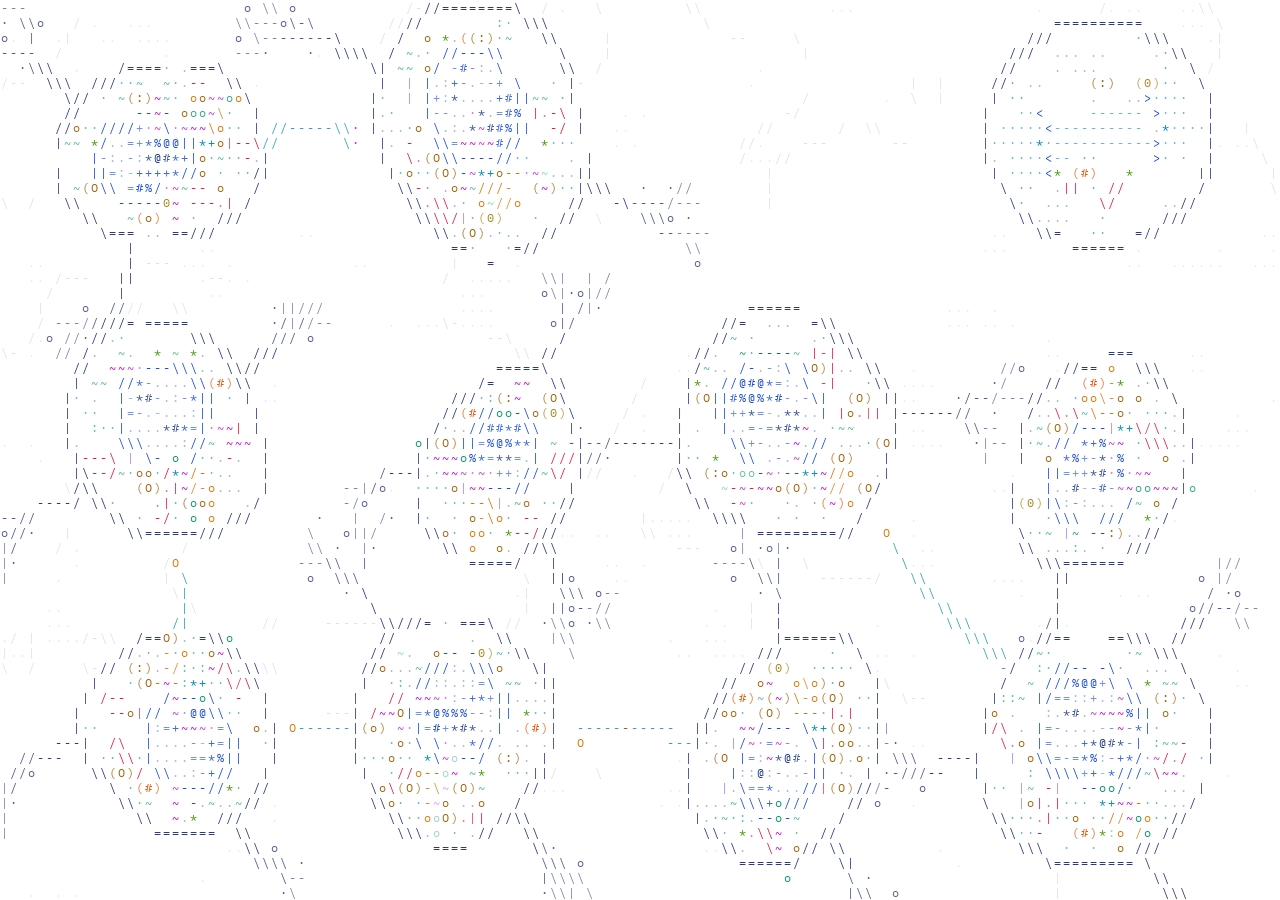
==== assets/backgrounds/cells.html @ d22d639d "Refresh portfolio design and content" ====
<!doctype html>
<html lang="en">
<head>
<meta charset="utf-8">
<meta name="viewport" content="width=device-width, initial-scale=1, viewport-fit=cover">
<title>Bio ASCII backgrounds</title>
<link rel="preconnect" href="https://fonts.googleapis.com">
<link rel="preconnect" href="https://fonts.gstatic.com" crossorigin>
<link href="https://fonts.googleapis.com/css2?family=IBM+Plex+Mono:wght@400&family=IBM+Plex+Sans:wght@400;500&family=Spectral:wght@300;400&display=swap" rel="stylesheet">
<style>
  :root {
    --bg: #FFFFFF;
    --fg: #141A2E;
    --muted: #586078;
    --panel: rgba(255, 255, 255, 0.84);
    --line: rgba(20, 26, 46, 0.14);
    --chip: rgba(20, 26, 46, 0.08);
    --accent: #2554C7;
    color-scheme: light;
    box-sizing: border-box;
    padding-top: env(safe-area-inset-top, 0px);
    padding-bottom: env(safe-area-inset-bottom, 0px);
  }
  @media (prefers-color-scheme: dark) {
    :root:not([data-theme="light"]) {
      --bg: #03060E;
      --fg: #E7EBF6;
      --muted: #98A1BC;
      --panel: rgba(6, 10, 22, 0.74);
      --line: rgba(231, 235, 246, 0.14);
      --chip: rgba(231, 235, 246, 0.1);
      --accent: #85A9FF;
      color-scheme: dark;
    }
  }
  :root[data-theme="dark"] {
    --bg: #03060E;
    --fg: #E7EBF6;
    --muted: #98A1BC;
    --panel: rgba(6, 10, 22, 0.74);
    --line: rgba(231, 235, 246, 0.14);
    --chip: rgba(231, 235, 246, 0.1);
    --accent: #85A9FF;
    color-scheme: dark;
  }
  *, *::before, *::after { box-sizing: border-box; }
  html { height: 100%; scroll-padding-top: env(safe-area-inset-top, 0px); }
  body {
    height: 100%; margin: 0; overflow: hidden;
    background: var(--bg); color: var(--fg);
    font-family: "IBM Plex Sans", system-ui, -apple-system, "Segoe UI", sans-serif;
  }
  #hero,
  .dock { display: none !important; }
  .stage { position: fixed; inset: 0; overflow: hidden; z-index: 0; }
  #field { position: absolute; top: 0; left: 0; display: block; }

  #hero {
    position: relative; z-index: 1; height: 100%;
    display: grid; place-items: center;
    padding: 24px 24px 96px; pointer-events: none;
    text-align: center;
  }
  #hero.hidden .copy { visibility: hidden; }
  .copy { max-width: 40rem; }
  h1 {
    font-family: "Spectral", Georgia, "Times New Roman", serif;
    font-weight: 300;
    font-size: clamp(2.3rem, 5.6vw, 4.6rem);
    line-height: 1.04;
    letter-spacing: -0.012em;
    margin: 0 0 0.45em;
  }
  .lede {
    font-size: 1.0625rem; line-height: 1.55;
    color: var(--muted);
    max-width: 34rem; margin: 0 auto;
  }

  .dock {
    position: fixed; z-index: 2;
    left: 50%; transform: translateX(-50%);
    bottom: calc(14px + env(safe-area-inset-bottom, 0px));
    width: max-content; max-width: calc(100% - 20px);
    display: flex; flex-wrap: wrap; align-items: center; justify-content: center;
    gap: 6px 10px; padding: 6px;
    background: var(--panel);
    -webkit-backdrop-filter: blur(12px); backdrop-filter: blur(12px);
    border: 1px solid var(--line); border-radius: 12px;
    font-size: 0.8125rem; font-weight: 500;
  }
  .seg { display: flex; gap: 2px; padding: 2px; border-radius: 9px; }
  .seg + .seg { border-left: 1px solid var(--line); padding-left: 8px; border-radius: 0; }
  button {
    font: inherit; color: var(--muted); background: transparent;
    border: 0; border-radius: 7px; padding: 6px 11px; cursor: pointer;
  }
  button:hover { color: var(--fg); }
  button[aria-pressed="true"] { color: var(--fg); background: var(--chip); }
  button:focus-visible, input:focus-visible { outline: 2px solid var(--accent); outline-offset: 2px; }
  .ctl { display: flex; align-items: center; gap: 8px; color: var(--muted); padding: 0 6px; }
  input[type="range"] { width: 84px; accent-color: var(--accent); }
  input[type="checkbox"] { accent-color: var(--accent); margin: 0; }
  #gene { color: var(--fg); padding: 0 8px; font-variant-numeric: tabular-nums; }
  #gene[hidden] { display: none; }
  @media (max-width: 560px) {
    .seg + .seg { border-left: 0; padding-left: 2px; }
    #hero { padding-bottom: 140px; }
  }
</style>
</head>
<body>
<div class="stage"><canvas id="field" aria-hidden="true"></canvas></div>

<main id="hero">
  <div class="copy" id="copy">
    <h1 id="title">A tissue section, typed out</h1>
    <p class="lede" id="lede"></p>
  </div>
</main>

<nav class="dock" aria-label="Background controls">
  <div class="seg" role="group" aria-label="Background">
    <button data-mode="light" aria-pressed="false">Light</button>
    <button data-mode="dark" aria-pressed="false">Dark</button>
  </div>
  <div class="seg" role="group" aria-label="Color">
    <button data-pal="color" aria-pressed="true">Color</button>
    <button data-pal="ink" aria-pressed="false">Ink</button>
  </div>
  <label class="ctl">Size <input id="size" type="range" min="10" max="22" step="1" value="14"></label>
  <label class="ctl"><input id="showText" type="checkbox" checked> Text</label>
</nav>

<script>
(() => {
  // ---------- copy ----------
  const COPY = {
    cells: ["A field of cells",
      "Cells die off and neighbours divide into the gaps they leave. Click any cell to trigger apoptosis, then watch the space fill back in."]
  };

  // ---------- glyphs ----------
  const GLYPHS = " .:-=+*#%@·o0O|/\\~()ACGU<>v^T";
  const GI = {}; [...GLYPHS].forEach((c, i) => GI[c] = i);
  const RAMP = [..." .:-=+*#%@"].map(c => GI[c]);
  const ALPHAS = [0.4, 0.62, 0.84, 1];

  // ---------- palettes (light / dark), 'FG' and 'MUTED' resolve to theme ----------
  const PAL = {
    cell: {
      dark:  ["#D6DEFF", "#3D7BFF", "#8FB8FF", "#22F59A", "#FF3D7F", "#FFAA1F", "#FFEA3D", "#1FD6F0", "#7680A8", "#FF6A2B", "#FFF1B8", "#B8FF3D", "#B48CFF", "#3A4570", "#FF4FE6", "#A3E635"],
      light: ["#2E3A80", "#1D4ED8", "#1E3A8A", "#059669", "#E11D48", "#D97706", "#A16207", "#0891B2", "#8089AA", "#EA580C", "#A68A1C", "#4D9F0C", "#7C3AED", "#C9CEE0", "#C026D3", "#65A30D"]
    }
  };
  const MEM = 0, NUC = 1, NUCL = 2, ER = 3, MITO = 4, GOL = 5, VES = 6, MT = 7, CYT = 8, LYS = 9, LIP = 10, PER = 11, ACT = 12, ECM = 13, MRNA = 14, ASTRO = 15;
  PAL.cells = PAL.cell;

  // ---------- state ----------
  const state = { scene: "cells", pal: "color", size: 15, cellScale: 1.225, text: false };
  const canvas = document.getElementById("field");
  const ctx = canvas.getContext("2d", { alpha: false });
  const reduce = matchMedia("(prefers-reduced-motion: reduce)");
  const darkMQ = matchMedia("(prefers-color-scheme: dark)");

  let W, H, dpr, cw, ch, tw, th, cols, rows, N;
  let G, C, B, R, P, T, I, M;
  let TT = 0, TI = 0, hover = null, hoverShown = 0;
  const tg = (a, b) => { TT = a; TI = b; };
  let atlas, theme = { bg: "#000", fg: "#fff", muted: "#999", dark: true };
  let pointer = { x: -1e4, y: -1e4, on: false };
  let clearBox = { x: 0, y: 0, hw: 0, hh: 0 };
  let cellGeo = null;
  let time = 0;

  // ---------- noise ----------
  function hash2(x, y) {
    let h = (Math.imul(x | 0, 374761393) + Math.imul(y | 0, 668265263)) | 0;
    h = Math.imul(h ^ (h >>> 13), 1274126177);
    h ^= h >>> 16;
    return (h >>> 0) / 4294967296;
  }
  const hash3 = (x, y, k) => hash2(x + Math.imul(k | 0, 1013), y ^ Math.imul(k | 0, 7919));
  function vnoise(x, y) {
    const xi = Math.floor(x), yi = Math.floor(y), xf = x - xi, yf = y - yi;
    const u = xf * xf * (3 - 2 * xf), v = yf * yf * (3 - 2 * yf);
    const a = hash2(xi, yi), b = hash2(xi + 1, yi), c = hash2(xi, yi + 1), d = hash2(xi + 1, yi + 1);
    return a + (b - a) * u + (c - a) * v + (a - b - c + d) * u * v;
  }
  const fbm = (x, y) => 0.5 * vnoise(x, y) + 0.3 * vnoise(x * 2.03 + 17.1, y * 2.03 - 9.2) + 0.2 * vnoise(x * 4.1 - 3.3, y * 4.1 + 5.7);
  const clamp = (v, a, b) => v < a ? a : v > b ? b : v;
  const smooth = (e0, e1, x) => { const t = clamp((x - e0) / (e1 - e0), 0, 1); return t * t * (3 - 2 * t); };
  function rng(seed) { return () => { seed |= 0; seed = seed + 0x6D2B79F5 | 0; let t = Math.imul(seed ^ seed >>> 15, 1 | seed); t = t + Math.imul(t ^ t >>> 7, 61 | t) ^ t; return ((t ^ t >>> 14) >>> 0) / 4294967296; }; }

  // tangent direction -> line glyph
  function orient(tx, ty, heavy) {
    let a = Math.atan2(ty, tx); if (a < 0) a += Math.PI; if (a >= Math.PI) a -= Math.PI;
    const e = Math.PI / 8;
    if (a < e || a > 7 * e) return heavy ? GI["="] : GI["-"];
    if (a < 3 * e) return GI["\\"];
    if (a < 5 * e) return GI["|"];
    return GI["/"];
  }

  // ---------- theme + atlas ----------
  function readTheme() {
    const cs = getComputedStyle(document.documentElement);
    const attr = document.documentElement.getAttribute("data-theme");
    theme.dark = attr === "dark" || (attr !== "light" && darkMQ.matches);
    theme.bg = cs.getPropertyValue("--bg").trim() || (theme.dark ? "#03060E" : "#FFFFFF");
    theme.fg = cs.getPropertyValue("--fg").trim() || (theme.dark ? "#E7EBF6" : "#141A2E");
    theme.muted = cs.getPropertyValue("--muted").trim() || "#98A1BC";
  }
  function resolveColors() {
    const list = PAL[state.scene][theme.dark ? "dark" : "light"];
    return list.map(c => {
      if (state.pal === "ink") return c === "MUTED" ? theme.muted : theme.fg;
      return c === "FG" ? theme.fg : c === "MUTED" ? theme.muted : c;
    });
  }
  function buildAtlas() {
    const colors = resolveColors();
    atlas = document.createElement("canvas");
    atlas.width = tw * GLYPHS.length;
    atlas.height = th * colors.length * 4;
    const a = atlas.getContext("2d");
    a.font = `${Math.round(state.size * 0.82 * dpr)}px "IBM Plex Mono", ui-monospace, SFMono-Regular, Menlo, Consolas, monospace`;
    a.textAlign = "center"; a.textBaseline = "middle";
    colors.forEach((col, ci) => {
      for (let k = 0; k < 4; k++) {
        a.globalAlpha = ALPHAS[k]; a.fillStyle = col;
        for (let g = 1; g < GLYPHS.length; g++) {
          a.fillText(GLYPHS[g], g * tw + tw / 2, (ci * 4 + k) * th + th / 2 + th * 0.04);
        }
      }
    });
  }

  // ---------- layout ----------
  function resize() {
    dpr = Math.min(2, window.devicePixelRatio || 1);
    W = window.innerWidth; H = window.innerHeight;
    tw = Math.max(1, Math.round(state.size * 0.62 * dpr));
    th = Math.max(1, Math.round(state.size * dpr));
    cw = tw / dpr; ch = th / dpr;
    cols = Math.ceil(W / cw); rows = Math.ceil(H / ch); N = cols * rows;
    canvas.width = cols * tw; canvas.height = rows * th;
    canvas.style.width = cols * cw + "px"; canvas.style.height = rows * ch + "px";
    G = new Uint8Array(N); C = new Uint8Array(N); B = new Float32Array(N); R = new Uint8Array(N); P = new Uint8Array(N); T = new Uint8Array(N); I = new Int32Array(N); M = new Uint8Array(N);
    readTheme(); buildAtlas(); layoutCells(); measureClearing();
  }
  function measureClearing() {
    const el = document.getElementById("copy");
    const r = el.getBoundingClientRect();
    clearBox = { x: r.left + r.width / 2, y: r.top + r.height / 2, hw: r.width / 2 + 18, hh: r.height / 2 + 14 };
  }

  // ---------- scenes: one cell, many cells ----------
  const DIV_T = 10, APOP_T = 6, GROW_T = 4;
  const world = { slots: [], cells: [], Sz: 1, single: true, nextDiv: 0, nextApop: 0, pulses: [], seedN: 1 };

  function xy(p) { return { x: p[0], y: p[1] }; }

  // Geometry is built once per cell, in "reference" coordinates centred on its slot.
  function makeCell(rand, slot, single) {
    const s = state.size / 14;
    const cl = { cx: slot.x, cy: slot.y, a: slot.a, b: slot.b, rot: slot.rot, single };
    cl.cos = Math.cos(cl.rot); cl.sin = Math.sin(cl.rot);
    cl.m = Math.min(cl.a, cl.b);
    cl.rho = Math.sqrt(cl.a * cl.b);
    cl.seed = rand() * 100;
    cl.rc = Math.max(cl.a, cl.b) * 1.3 + 40 * s;
    const hA = single ? 0.026 : 0.045;
    cl.harm = [];
    for (let k = 2; k <= 5; k++) cl.harm.push({ k, A: hA * (0.4 + rand()) * (2 / k), ph: rand() * 6.283, sp: (rand() - 0.5) * 0.5 });
    const toW = (lx, ly) => [cl.cx + lx * cl.cos - ly * cl.sin, cl.cy + lx * cl.sin + ly * cl.cos];
    const rotW = (vx, vy) => [vx * cl.cos - vy * cl.sin, vx * cl.sin + vy * cl.cos];
    cl.toW = toW;
    const ms = Math.max(0.35, Math.min(1, cl.m / 330)) * s;
    cl.ms = ms;
    const inCell = (lx, ly, f) => (lx / cl.a) ** 2 + (ly / cl.b) ** 2 < f * f;
    const placed = [];
    const free = (lx, ly, r) => placed.every(q => Math.hypot(q.lx - lx, q.ly - ly) > q.r + r + 6 * s);

    const land = cl.a >= cl.b;
    const na = cl.m * 0.47 * (land ? 1.15 : 1), nb = cl.m * 0.47 * (land ? 1 : 1.1);
    let nlx, nly, dx0, dy0;
    if (single) {
      nlx = land ? -cl.a * 0.2 : 0; nly = land ? cl.b * 0.04 : -cl.b * 0.18;
      dx0 = land ? 0.97 : 0.3; dy0 = land ? -0.24 : 0.95;
    } else {
      const side = rand() < 0.5 ? -1 : 1;
      nlx = -side * cl.a * 0.16; nly = (rand() - 0.5) * cl.b * 0.1;
      dx0 = side * 0.97; dy0 = (rand() - 0.5) * 0.6;
    }
    const dl = Math.hypot(dx0, dy0); dx0 /= dl; dy0 /= dl;
    cl.nuc = { ...xy(toW(nlx, nly)), na, nb, pores: 22 + Math.floor(rand() * 10) };
    const sd = Math.sign(dx0) || 1;
    cl.nucleoli = [{ ...xy(toW(nlx + na * 0.28 * sd, nly - nb * 0.18)), r: na * 0.24 }];
    if (rand() < 0.55) cl.nucleoli.push({ ...xy(toW(nlx - na * 0.32 * sd, nly + nb * 0.32)), r: na * 0.14 });
    const glx = nlx + dx0 * na * 1.4, gly = nly + dy0 * nb * 1.4;
    const Rg = cl.m * 0.42, [gdx, gdy] = rotW(dx0, dy0), [gx, gy] = toW(glx, gly), gsp = 13 * s;
    cl.golgi = { x: gx, y: gy, dx: gdx, dy: gdy, Rg, sp: gsp, acx: gx + gdx * Rg, acy: gy + gdy * Rg, buds: [] };
    const beta = Math.atan2(-gdy, -gdx);
    for (let k = 0; k < 4; k++) for (const sg of [-1, 1]) {
      const ang = beta + sg * (0.42 - k * 0.05 + 0.16), Rk = Rg - k * gsp;
      cl.golgi.buds.push({ x: cl.golgi.acx + Math.cos(ang) * Rk, y: cl.golgi.acy + Math.sin(ang) * Rk });
    }
    [cl.csx, cl.csy] = toW(nlx + dx0 * na * 1.18 - dy0 * cl.m * 0.2, nly + dy0 * nb * 1.18 + dx0 * cl.m * 0.2);
    const nucOK = (lx, ly, f) => ((lx - nlx) / na) ** 2 + ((ly - nly) / nb) ** 2 > f * f;
    const golgiOK = (lx, ly, d) => Math.hypot(lx - glx, ly - gly) > d;

    cl.mitos = [];
    const mTarget = clamp(Math.round(cl.a * cl.b / (single ? 16000 : 13000)), 3, 16);
    for (let tries = 0; tries < 700 && cl.mitos.length < mTarget; tries++) {
      const lx = (rand() * 2 - 1) * cl.a, ly = (rand() * 2 - 1) * cl.b;
      const L = (95 + rand() * 60) * ms, w = Math.max(20 * s, (28 + rand() * 8) * ms);
      if (!inCell(lx, ly, 0.76) || !nucOK(lx, ly, 1.45) || !golgiOK(lx, ly, cl.m * 0.35) || !free(lx, ly, L * 0.42)) continue;
      placed.push({ lx, ly, r: L * 0.42 });
      cl.mitos.push({ ...xy(toW(lx, ly)), L, w, ang: rand() * Math.PI, ph: rand() * 6.283 });
    }
    cl.disks = [];
    const area = cl.a * cl.b;
    const kinds = [
      ["lys", clamp(Math.round(area / 40000), 1, 6), 12, 8],
      ["end", clamp(Math.round(area / 70000), 1, 3), 13, 6],
      ["lip", rand() < 0.75 ? clamp(Math.round(area / 80000), 1, 3) : 0, 15, 10],
      ["per", clamp(Math.round(area / 26000), 2, 8), 5, 0]
    ];
    for (const [kind, count, r0, rv] of kinds) {
      let made = 0;
      for (let tries = 0; tries < 400 && made < count; tries++) {
        const lx = (rand() * 2 - 1) * cl.a, ly = (rand() * 2 - 1) * cl.b, r = (r0 + rand() * rv) * ms;
        if (!inCell(lx, ly, 0.8) || !nucOK(lx, ly, 1.3) || !golgiOK(lx, ly, cl.m * 0.3) || !free(lx, ly, r)) continue;
        placed.push({ lx, ly, r }); made++;
        cl.disks.push({ kind, ...xy(toW(lx, ly)), r, ph: rand() * 6.283 });
      }
    }
    cl.K = clamp(Math.round(cl.m / 22), 12, 20);
    cl.ves = [];
    for (let k = 0; k < cl.K; k++) for (let j = 0; j < 3; j++) cl.ves.push({ k, h: rand(), spd: 0.025 + rand() * 0.04, dir: rand() < 0.55 ? 1 : -1, big: rand() < 0.3 });
    const fa = cl.rot + (rand() - 0.5) * 0.7;
    cl.fib = { c: Math.cos(fa), s: Math.sin(fa), sp: 34 * s, off: rand() * 50 };
    const nf = Math.round(Math.PI * (cl.a + cl.b) / (single ? 120 : 95));
    cl.filo = [];
    for (let k = 0; k < nf; k++) cl.filo.push({ th: rand() * 6.283, len: (10 + rand() * 24) * s, ph: rand() * 6.283 });

    // projections
    const lamTh = Math.atan2(dy0 / cl.b, dx0 / cl.a);
    cl.cil = null;
    if (single) {
      const [fx, fy] = rotW(dx0, dy0);
      cl.lam = { th: lamTh, hw: 0.55, A: 0.07, depth: 34 * s, fx, fy };
    } else {
      // astrocyte: a star of fine branching processes ending in endfeet
      // neuron-like: dendrite trees with spines, plus an axon to a neighbour (drawn separately)
      cl.filo = [];
      cl.ptype = slot.astro ? "astro" : "neuro";
      cl.procs = [];
      const astro = cl.ptype === "astro";
      const axTh = slot.axTarget ? Math.atan2(slot.axTarget.y - slot.y, slot.axTarget.x - slot.x) : null;
      const nP = astro ? 6 + Math.floor(rand() * 4) : 2 + Math.floor(rand() * 2), base0 = rand() * 6.283;
      for (let j = 0; j < nP; j++) {
        const wa = base0 + j * 6.283 / nP + (rand() - 0.5) * 0.4;
        if (axTh != null && Math.abs(Math.atan2(Math.sin(wa - axTh), Math.cos(wa - axTh))) < 0.6) continue;
        const la = wa - cl.rot, thu = Math.atan2(Math.sin(la) / cl.b, Math.cos(la) / cl.a);
        const [sx, sy] = toW(Math.cos(thu) * cl.a, Math.sin(thu) * cl.b);
        const len = cl.m * (astro ? 0.5 + rand() * 0.35 : 0.45 + rand() * 0.25);
        growBranch(rand, cl.procs, sx + Math.cos(wa) * 4 * s, sy + Math.sin(wa) * 4 * s, wa, len, 0, 2, -1, 0, s * (astro ? 0.75 : 1));
      }
    }

    // mRNAs: transcription site -> nuclear pore -> track -> translated at a destination
    cl.mrna = [];
    const mN = clamp(Math.round(area / 9000), 4, 18);
    for (let tries = 0; tries < 300 && cl.mrna.length < mN; tries++) {
      const pk = Math.floor(rand() * cl.nuc.pores);
      const pth = (Math.PI / 2 + 2 * Math.PI * pk - cl.seed) / cl.nuc.pores;
      const plx = nlx + Math.cos(pth) * na, ply = nly + Math.sin(pth) * nb;
      let onx = Math.cos(pth) / na, ony = Math.sin(pth) / nb; const onl = Math.hypot(onx, ony); onx /= onl; ony /= onl;
      const sr = 0.2 + rand() * 0.45, sa = rand() * 6.283;
      const slx = nlx + Math.cos(sa) * na * sr, sly = nly + Math.sin(sa) * nb * sr;
      const da = Math.atan2(ony, onx) + (rand() - 0.5) * 1.4, dist = cl.m * (0.25 + rand() * 0.35);
      const dlx = plx + Math.cos(da) * dist, dly = ply + Math.sin(da) * dist;
      if (!inCell(dlx, dly, 0.85) || !nucOK(dlx, dly, 1.3)) continue;
      const ddx = dlx - plx, ddy = dly - ply, dl2 = Math.hypot(ddx, ddy) || 1;
      const [ux, uy] = rotW(ddx / dl2, ddy / dl2);
      cl.mrna.push({
        s: xy(toW(slx, sly)), p: xy(toW(plx, ply)), o: xy(toW(plx + onx * 10 * s, ply + ony * 10 * s)), d: xy(toW(dlx, dly)),
        dir: [ux, uy], perp: [-uy, ux], bow: (rand() - 0.5) * 0.3 * dl2,
        T: 7 + rand() * 4, off: rand() * 20, steps: 4 + Math.floor(rand() * 3), ph: rand() * 6.283
      });
    }
    return cl;
  }

  function newCell(slot, gs) {
    const geo = makeCell(rng(1000 + world.seedN++ * 7919), slot, world.single);
    slot.empty = false; slot.reserved = false;
    return { geo, slot, state: "live", t0: 0, p: 0, gs, bx: slot.x, by: slot.y, bk: 1, X: slot.x, Y: slot.y, k: 1, fresh: 1 };
  }

  function layoutCells() {
    const rand = rng(11);
    world.pulses = []; world.cells = []; world.slots = []; world.tnts = []; world.seedN = 1;
    world.single = state.scene !== "cells";
    const tNow = reduce.matches ? 20 : time;
    if (world.single) {
      world.slots.push({ x: W / 2, y: H / 2, a: W * 0.47, b: H * 0.44, rot: 0 });
      world.Sz = Math.min(W, H);
    } else {
      // whole cells at the edges: fit an integer number of columns and rows to the viewport
      const Sz0 = clamp(Math.min(W, H) * 0.3, 130, 250);
      const baseColumns = Math.max(2, Math.round(W / Sz0));
      const ncol = Math.max(2, Math.round(baseColumns / state.cellScale)), Sz = W / ncol;
      const nrow = Math.max(2, Math.round(H / Sz)), rh = H / nrow;
      for (let j = 0; j < nrow; j++) for (let i = 0; i < ncol; i++) {
        const x = (i + 0.5) * Sz + (rand() - 0.5) * Sz * 0.18;
        const y = (j + 0.5) * rh + (rand() - 0.5) * rh * 0.18;
        const a = Math.min(Sz, rh) * (0.4 + rand() * 0.08), b = a * (0.7 + rand() * 0.22);
        world.slots.push({ x, y, a, b, rot: rand() * Math.PI });
      }
      for (const p of world.slots) {
        let f = 1;
        for (const q of world.slots) if (q !== p) {
          const d = Math.hypot(p.x - q.x, p.y - q.y);
          f = Math.min(f, (d - 34) * 0.92 / (Math.max(p.a, p.b) * 1.06 + Math.max(q.a, q.b) * 1.06));
        }
        p.a *= f; p.b *= f;
      }
      world.Sz = Sz;
      for (const sl of world.slots) {
        sl.astro = false;
        sl.axTarget = null;
        if (!sl.astro && rand() < 0.75) {
          const near = world.slots.filter(o => o !== sl && Math.hypot(o.x - sl.x, o.y - sl.y) < Sz * 2)
            .sort((a, b) => Math.hypot(a.x - sl.x, a.y - sl.y) - Math.hypot(b.x - sl.x, b.y - sl.y)).slice(0, 3);
          if (near.length) sl.axTarget = near[Math.floor(rand() * near.length)];
        }
        sl.axBow = (rand() - 0.5) * 2; sl.axPer = 1.4 + rand() * 1.8; sl.axOff = rand() * 10;
      }
    }
    for (const s of world.slots) world.cells.push(newCell(s, null));
    if (!world.single && world.cells.length > 3) {
      const onScreen = s => s.x > 0 && s.x < W && s.y > 0 && s.y < H;
      let best = null, bd = 1e9;
      for (const c of world.cells) { const d = Math.hypot(c.slot.x - W * 0.78, c.slot.y - H * 0.28); if (d < bd && onScreen(c.slot)) { bd = d; best = c; } }
      if (best) {
        let nb = null, nd = 1e9;
        for (const c of world.cells) if (c !== best) { const d = Math.hypot(c.slot.x - best.slot.x, c.slot.y - best.slot.y) + (onScreen(c.slot) ? 0 : 200); if (d < nd) { nd = d; nb = c; } }
        if (nb) {
          world.cells = world.cells.filter(c => c !== nb);
          nb.slot.empty = true; nb.slot.since = tNow;
          startDiv(best, nb.slot, tNow - 3.9);
        }
      }
    }
    world.nextDiv = tNow + 1; world.nextApop = tNow + 3;
  }

  function xform(cl, t) {
    let X = cl.bx, Y = cl.by, k = cl.bk, fresh = 1;
    if (cl.gs) {
      const g = smooth(0, 1, (t - cl.gs.t0) / GROW_T);
      X = cl.gs.X0 + (cl.slot.x - cl.gs.X0) * g; Y = cl.gs.Y0 + (cl.slot.y - cl.gs.Y0) * g;
      k = cl.gs.k0 + (1 - cl.gs.k0) * g;
      fresh = 0.2 + 0.8 * smooth(0, 2.4, t - cl.gs.t0);
      if (g >= 1 && t - cl.gs.t0 > 2.4) { cl.gs = null; cl.bx = cl.slot.x; cl.by = cl.slot.y; cl.bk = 1; }
    }
    cl.orgF = 1; cl.nucOn = true; cl.ns = 1; cl.chromB = 0; cl.poreT = 0.9; cl.retract = 1; cl.round = 0;
    if (cl.state === "apop") {
      const p = cl.p = (t - cl.t0) / APOP_T;
      k *= 1 - 0.28 * smooth(0.05, 0.5, p);
      cl.orgF = 1 - smooth(0.2, 0.45, p); cl.ns = 1 - 0.42 * smooth(0.05, 0.35, p);
      cl.chromB = 0.55 * smooth(0.05, 0.3, p); cl.nucOn = p < 0.38; cl.retract = 1 - smooth(0, 0.2, p);
    } else if (cl.state === "div") {
      const p = cl.p = (t - cl.t0) / DIV_T;
      cl.orgF = 1 - smooth(0.04, 0.18, p); cl.chromB = 0.5 * smooth(0, 0.12, p); cl.nucOn = p < 0.14;
      cl.poreT = 0.9 - 6 * smooth(0.02, 0.14, p); cl.retract = 1 - smooth(0, 0.15, p); cl.round = smooth(0.03, 0.2, p);
    }
    cl.X = X; cl.Y = Y; cl.k = k; cl.fresh = fresh;
  }

  function freeze(cl, t) { xform(cl, t); cl.bx = cl.X; cl.by = cl.Y; cl.bk = cl.k; cl.gs = null; }

  function startApop(cl, t) {
    freeze(cl, t);
    cl.state = "apop"; cl.t0 = t; cl.p = 0;
    const n = 6 + Math.floor(Math.random() * 3);
    cl.blebs = [];
    for (let i = 0; i < n; i++) cl.blebs.push({ th: (i + 0.2 + Math.random() * 0.6) / n * 6.283, ph: Math.random() * 6.283, rB: 0.16 + Math.random() * 0.1, dna: i % 3 === 0 });
    cl.frags = [];
    for (let i = 0; i < 5; i++) cl.frags.push({ ang: Math.random() * 6.283, d: 0.4 + Math.random() * 0.6 });
  }

  function startDiv(cl, slot, t) {
    freeze(cl, t);
    cl.state = "div"; cl.t0 = t; cl.p = 0; slot.reserved = true;
    let ax = slot.x - cl.slot.x, ay = slot.y - cl.slot.y; const l = Math.hypot(ax, ay) || 1; ax /= l; ay /= l;
    const rho = cl.geo.rho, n = clamp(Math.floor(rho * 1.2 / (2.3 * ch)), 4, 10);
    const chroms = [];
    for (let k = 0; k < n; k++) chroms.push({ v: ((k - (n - 1) / 2) / n) * 1.1, ph: Math.random() * 6.283, sx: Math.random() * 2 - 1, sy: Math.random() * 2 - 1 });
    cl.div = { ax, ay, target: slot, chroms };
  }

  function dumbbell(cl, p) {
    const d = cl.div, rhoS = cl.geo.rho * cl.k, q = smooth(0.6, 0.84, p), e = smooth(0.84, 1, p);
    const sep = rhoS * (0.62 * q + 0.22 * e), rr = rhoS * (1 - 0.27 * q);
    return { h1x: cl.X - d.ax * sep, h1y: cl.Y - d.ay * sep, h2x: cl.X + d.ax * sep, h2y: cl.Y + d.ay * sep, rr, sep, q };
  }

  function spawnDaughters(cl, t, out) {
    const d = cl.div, D = dumbbell(cl, 1);
    const A = newCell(cl.slot, { X0: D.h1x, Y0: D.h1y, k0: D.rr / Math.sqrt(cl.slot.a * cl.slot.b), t0: t });
    const B2 = newCell(d.target, { X0: D.h2x, Y0: D.h2y, k0: D.rr / Math.sqrt(d.target.a * d.target.b), t0: t });
    xform(A, t); xform(B2, t); out.push(A, B2);
  }

  function updateWorld(t) {
    const out = [];
    for (const cl of world.cells) {
      xform(cl, t);
      if (cl.state === "apop" && cl.p >= 1) { cl.slot.empty = true; cl.slot.since = t; continue; }
      if (cl.state === "div" && cl.p >= 1) { spawnDaughters(cl, t, out); continue; }
      out.push(cl);
    }
    world.cells = out;
    world.pulses = world.pulses.filter(pu => t - pu.t < 0.9 && t >= pu.t);
    if (reduce.matches) return;
    const regrow = s => { const cl = newCell(s, { X0: s.x, Y0: s.y, k0: 0.3, t0: t }); xform(cl, t); world.cells.push(cl); };
    if (world.single) {
      const s = world.slots[0];
      if (s.empty && t - s.since > 1.2) regrow(s);
      return;
    }
    const settled = c => c.state === "live" && !c.gs;
    const empties = world.slots.filter(s => s.empty && !s.reserved);
    if (t > world.nextDiv && empties.length) {
      const vis = c => (c.X > 0 && c.X < W && c.Y > 0 && c.Y < H) ? 0 : world.Sz;
      for (const s of empties.sort(() => Math.random() - 0.5)) {
        if (t - s.since < 0.8) continue;
        const nb = world.cells.filter(c => settled(c) && Math.hypot(c.slot.x - s.x, c.slot.y - s.y) < world.Sz * 1.5)
          .sort((a, b) => (Math.hypot(a.slot.x - s.x, a.slot.y - s.y) + vis(a)) - (Math.hypot(b.slot.x - s.x, b.slot.y - s.y) + vis(b)));
        if (nb.length) { startDiv(nb[Math.floor(Math.random() * Math.min(2, nb.length))], s, t); world.nextDiv = t + 0.6 + Math.random() * 1.2; break; }
        if (t - s.since > 12) { regrow(s); break; }
      }
    }
    if (t > world.nextApop) {
      world.nextApop = t + 3.5 + Math.random() * 4;
      const busy = empties.length > 2 || world.cells.filter(c => c.state === "apop").length >= 2;
      if (!busy) {
        const cand = world.cells.filter(c => settled(c) && c.X > 0 && c.X < W && c.Y > 0 && c.Y < H);
        if (cand.length) startApop(cand[Math.floor(Math.random() * cand.length)], t);
      }
    }
  }

  function killAt(x, y) {
    world.pulses.push({ x, y, t: time });
    for (const cl of world.cells) {
      if (cl.state !== "live") continue;
      const g = cl.geo, dx = (x - cl.X) / cl.k, dy = (y - cl.Y) / cl.k;
      const lx = dx * g.cos + dy * g.sin, ly = -dx * g.sin + dy * g.cos;
      if ((lx / g.a) ** 2 + (ly / g.b) ** 2 < 1.1) { startApop(cl, time); return; }
    }
  }

  function cellRm(g, th, t) { let R = 1; for (const h of g.harm) R += h.A * Math.sin(h.k * th + h.ph + t * h.sp); return R; }

  function set(i, g, col, b) { G[i] = g; R[i] = 0; C[i] = col; B[i] = b; T[i] = TT; I[i] = TI; }

  function stampLine(x0, y0, x1, y1, col, b, gl) {
    const dx = x1 - x0, dy = y1 - y0, len = Math.hypot(dx, dy); if (len < 1 || b < 0.05) return;
    const g = gl != null ? gl : orient(dx, dy, false);
    const n = Math.ceil(len / (Math.min(cw, ch) * 0.5));
    let last = -1;
    for (let k = 0; k <= n; k++) {
      const c = Math.floor((x0 + dx * k / n) / cw), r = Math.floor((y0 + dy * k / n) / ch);
      if (c < 0 || r < 0 || c >= cols || r >= rows) continue;
      const i = r * cols + c; if (i === last || P[i]) continue; last = i;
      set(i, g, col, b);
    }
  }
  function stampChar(x, y, g, col, b) {
    const c = Math.floor(x / cw), r = Math.floor(y / ch);
    if (c < 0 || r < 0 || c >= cols || r >= rows) return -1;
    const i = r * cols + c; if (P[i]) return -1;
    set(i, g, col, b); return i;
  }
  function stampTrio(x, y, mid, col, b, midCol) {
    const i = stampChar(x, y, GI[mid], midCol != null ? midCol : col, b);
    if (i < 0) return;
    const c = i % cols;
    if (c > 0 && !P[i - 1]) set(i - 1, GI["("], col, b * 0.8);
    if (c < cols - 1 && !P[i + 1]) set(i + 1, GI[")"], col, b * 0.8);
  }
  function stampDisk(x0, y0, rad, col, fillG, fillB, edgeB, fillCol) {
    const fc = fillCol != null ? fillCol : col;
    const c0 = Math.max(0, Math.floor((x0 - rad) / cw)), c1 = Math.min(cols - 1, Math.floor((x0 + rad) / cw));
    const r0 = Math.max(0, Math.floor((y0 - rad) / ch)), r1 = Math.min(rows - 1, Math.floor((y0 + rad) / ch));
    for (let r = r0; r <= r1; r++) for (let c = c0; c <= c1; c++) {
      const i = r * cols + c; if (P[i]) continue;
      const dx = (c + 0.5) * cw - x0, dy = (r + 0.5) * ch - y0, d = Math.hypot(dx, dy);
      if (d > rad) continue;
      const nx = dx / (d || 1), ny = dy / (d || 1), thr = 0.5 * (cw * Math.abs(nx) + ch * Math.abs(ny));
      if (d > rad - thr) set(i, orient(-ny, nx, false), col, edgeB);
      else set(i, fillG, fc, fillB);
    }
  }
  function stampMito(o, mx, my, sc, t, fade) {
    if (fade < 0.05) return;
    const s = state.size / 14;
    const ang = o.ang + 0.35 * Math.sin(t * 0.07 + o.ph), ca = Math.cos(ang), sa = Math.sin(ang);
    const L = o.L * sc, w = o.w * sc, hl = L / 2 - w / 2, rad = w / 2, ext = L / 2 + 4;
    const c0 = Math.max(0, Math.floor((mx - ext) / cw)), c1 = Math.min(cols - 1, Math.ceil((mx + ext) / cw));
    const r0 = Math.max(0, Math.floor((my - ext) / ch)), r1 = Math.min(rows - 1, Math.ceil((my + ext) / ch));
    for (let r = r0; r <= r1; r++) for (let c = c0; c <= c1; c++) {
      const i = r * cols + c; if (P[i]) continue;
      const x = (c + 0.5) * cw - mx, y = (r + 0.5) * ch - my;
      const lx = x * ca + y * sa, ly = -x * sa + y * ca;
      const qx = Math.max(Math.abs(lx) - hl, 0), d = Math.hypot(qx, ly) - rad;
      if (d > 0) continue;
      let nlx = qx > 0 ? Math.sign(lx) * qx : 0, nly = ly; const nl = Math.hypot(nlx, nly) || 1; nlx /= nl; nly /= nl;
      const snx = nlx * ca - nly * sa, sny = nlx * sa + nly * ca;
      const thr = 0.5 * (cw * Math.abs(snx) + ch * Math.abs(sny));
      if (d > -thr) set(i, orient(-sny, snx, false), MITO, 0.92 * fade);
      else if (Math.sin(lx / sc * 0.4 / s + o.ph * 3) > 0.2) set(i, orient(-sa, ca, false), MITO, 0.62 * fade);
      else set(i, GI["."], MITO, 0.3 * fade);
    }
  }
  function stampOrg(d, x, y, sc, fade) {
    if (fade < 0.05) return;
    if (d.kind === "per") { stampChar(x, y, GI["*"], PER, 0.85 * fade); return; }
    const r = d.r * sc, small = r < ch * 0.8;
    if (d.kind === "lys") small ? stampTrio(x, y, "#", LYS, 0.95 * fade) : stampDisk(x, y, r, LYS, GI["%"], 0.7 * fade, 0.95 * fade);
    else if (d.kind === "end") small ? stampTrio(x, y, ":", VES, 0.85 * fade) : stampDisk(x, y, r, VES, GI["o"], 0.6 * fade, 0.85 * fade);
    else small ? stampTrio(x, y, "0", LIP, 0.9 * fade) : stampDisk(x, y, r, LIP, GI["·"], 0.25 * fade, 0.9 * fade);
  }
  function arrow(ax, ay) {
    return Math.abs(ax) >= Math.abs(ay) ? (ax > 0 ? GI[">"] : GI["<"]) : (ay > 0 ? GI["v"] : GI["^"]);
  }

  // ----- per-character pass -----
  function pixelEllipse(cl, i, c, r, x, y, t) {
    const g = cl.geo, k = cl.k;
    if (Math.abs(x - cl.X) > g.rc * k || Math.abs(y - cl.Y) > g.rc * k) return false;
    const dx = (x - cl.X) / k, dy = (y - cl.Y) / k;
    const lx = dx * g.cos + dy * g.sin, ly = -dx * g.sin + dy * g.cos;
    const ux = lx / g.a, uy = ly / g.b, rr = Math.hypot(ux, uy) || 1e-6;
    if (rr > 1.35) return false;
    const th = Math.atan2(uy, ux);
    let Rm = cellRm(g, th, t);
    if (cl.round > 0) {
      const ca = Math.cos(th), sa = Math.sin(th);
      Rm = Rm * (1 - cl.round) + cl.round * g.rho / Math.sqrt(g.a * g.a * ca * ca + g.b * g.b * sa * sa);
    }
    Rm += lamBump(cl, th, t);
    if (cl.state === "apop") {
      const amp = 0.14 * smooth(0.06, 0.4, cl.p);
      for (const bl of cl.blebs) {
        const da = Math.atan2(Math.sin(th - bl.th), Math.cos(th - bl.th));
        Rm += amp * (0.65 + 0.35 * Math.sin(t * 3.5 + bl.ph)) * Math.exp(-((da / 0.22) ** 2));
      }
    }
    let gx = ux / g.a, gy = uy / g.b; const gl = Math.hypot(gx, gy) || 1e-6;
    const md = (rr - Rm) * rr / gl; gx /= gl; gy /= gl;
    const wx = gx * g.cos - gy * g.sin, wy = gx * g.sin + gy * g.cos;
    const mthr = 0.37 * (cw * Math.abs(wx) + ch * Math.abs(wy)) / k;
    if (md > mthr) return false;
    if (md > -mthr) { tg(1, cl.base + 1); set(i, orient(-wy, wx, true), MEM, 0.88); P[i] = 1; return true; }
    cellInterior(cl, i, c, r, g.cx + dx, g.cy + dy, rr, Rm, md, t, th);
    return true;
  }

  function cellInterior(cl, i, c, r, x, y, rr, Rm, md, t, th) {
    const g = cl.geo, s = state.size / 14, cwk = cw / cl.k, chk = ch / cl.k, F = cl.fresh, O = cl.orgF * F;
    if (g.lam && cl.retract > 0.05) {
      const L = g.lam, da = Math.atan2(Math.sin(th - L.th), Math.cos(th - L.th)), w = Math.exp(-((da / L.hw) ** 2)) * cl.retract;
      if (w > 0.25 && md > -L.depth * w) {
        const v = vnoise(x * 0.16 + t * 0.5 * L.fx, y * 0.16 + t * 0.5 * L.fy);
        if (v > 0.26) { tg(28, cl.base + 13); set(i, v > 0.6 ? GI["/"] : v > 0.43 ? GI["\\"] : GI[":"], ACT, (0.5 + 0.4 * w) * F); return; }
      }
    }
    const n = g.nuc, ndx = x - n.x, ndy = y - n.y;
    const nlx = ndx * g.cos + ndy * g.sin, nly = -ndx * g.sin + ndy * g.cos;
    const na = n.na * cl.ns, nb = n.nb * cl.ns;
    const vx = nlx / na, vy = nly / nb, nth = Math.atan2(vy, vx);
    const wob = 1 + 0.025 * Math.sin(4 * nth + t * 0.25 + g.seed) + 0.015 * Math.sin(7 * nth - t * 0.2);
    const nr = (Math.hypot(vx, vy) || 1e-6) / wob;
    if (cl.nucOn) {
      let ngx = vx / na, ngy = vy / nb; const ngl = Math.hypot(ngx, ngy) || 1e-6;
      const ed = (nr - 1) * nr / ngl; ngx /= ngl; ngy /= ngl;
      const wnx = ngx * g.cos - ngy * g.sin, wny = ngx * g.sin + ngy * g.cos;
      const ethr = 0.5 * (cwk * Math.abs(wnx) + chk * Math.abs(wny));
      if (Math.abs(ed) < ethr) {
        P[i] = 1;
        if (Math.sin(nth * n.pores + g.seed) > cl.poreT) return;
        tg(2, cl.base + 2); set(i, orient(-wny, wnx, false), NUC, 0.92); return;
      }
      if (nr < 1) {
        P[i] = 1; G[i] = 1; R[i] = 1; T[i] = 2; I[i] = cl.base + 2;
        if (cl.chromB < 0.2) for (const no of g.nucleoli) {
          const dl = Math.hypot((x - no.x) / no.r, (y - no.y) / (no.r * 0.85)) + 0.3 * (vnoise(x * 0.05 + g.seed, y * 0.05 + t * 0.1) - 0.5);
          if (dl < 1) { T[i] = 3; I[i] = cl.base + 3; C[i] = NUCL; B[i] = (dl < 0.38 ? 1 : 0.62 + 0.28 * (1 - dl)) * F; return; }
        }
        const cf = fbm(x * 0.028 + t * 0.02 + g.seed, y * 0.028 - t * 0.015);
        const clump = vnoise(x * 0.07 + g.seed, y * 0.07) > 0.74 ? 0.3 : 0;
        C[i] = NUC;
        B[i] = (0.08 + Math.max(0, cf - 0.42) * 2.2 + 0.32 * smooth(0.8, 0.97, nr) + clump + cl.chromB * smooth(0.45, 0.62, cf)) * F;
        // hovering the nucleus reads out its DNA, with the odd variant base in red
        if (pointer.on && hover && (hover.inst === cl.base + 2 || hover.inst === cl.base + 3)) {
          const pd = Math.hypot((c + 0.5) * cw - pointer.x, (r + 0.5) * ch - pointer.y);
          if (pd < 95) {
            const f = 1 - pd / 95, slot = Math.floor(t * 1.6 + hash3(c, r, 11) * 4);
            if (hash3(c, r, slot) < 0.2 + 0.7 * f) {
              const variant = hash3(c, r, slot + 900) < 0.05;
              G[i] = GI["ACGT"[Math.floor(hash3(c, r, slot + 500) * 4)]]; R[i] = 0;
              C[i] = variant ? MITO : NUC; B[i] = variant ? 1 : 0.55 + 0.4 * f;
            }
          }
        }
        return;
      }
    }
    if (O > 0.05) {
      const gg = g.golgi;
      if (nr > 1.1) {
        const ax = x - gg.acx, ay = y - gg.acy, dg = Math.hypot(ax, ay) || 1e-6, rx = ax / dg, ry = ay / dg;
        const facing = -(rx * gg.dx + ry * gg.dy);
        if (facing > 0.9) {
          const gthr = 0.45 * (cwk * Math.abs(rx) + chk * Math.abs(ry));
          for (let k = 0; k < 4; k++) {
            if (Math.abs(dg - (gg.Rg - k * gg.sp)) < gthr && facing > Math.cos(0.42 - k * 0.05)) {
              let gl = orient(-ry, rx, false);
              if (gl === GI["|"]) gl = gg.dx > 0 ? GI["("] : GI[")"];
              tg(6, cl.base + 4); set(i, gl, GOL, (0.82 - k * 0.06) * O); P[i] = 1; return;
            }
          }
        }
      }
      if (nr < 1.75 && rr < Rm * 0.93) {
        const q = nr * 6 + 1.1 * fbm(x * 0.007 + 5 + g.seed, y * 0.007 + t * 0.015);
        if (q - Math.floor(q) < 0.17) {
          tg(4, cl.base + 5); set(i, hash3(c, r, 7) < 0.16 ? GI[":"] : GI["~"], ER, 0.66 * (1 - 0.55 * (nr - 1) / 0.75) * O); return;
        }
      }
      const mdx = x - g.csx, mdy = y - g.csy, dc = Math.hypot(mdx, mdy), step = Math.PI * 2 / g.K;
      if (dc > 10 * s && rr < Rm * 0.96) {
        const kf = (Math.atan2(mdy, mdx) - 0.22 * Math.sin(dc * 0.006)) / step;
        if (Math.abs(kf - Math.round(kf)) * step * dc < cwk * 0.42) { tg(13, cl.base + 7); set(i, GI["·"], MT, 0.4 * O); return; }
      }
      const f = g.fib;
      if (md < -26 * s && nr > 1.2) {
        const q = -x * f.s + y * f.c + f.off, li = Math.round(q / f.sp), dd = q - li * f.sp;
        const thr = 0.5 * (cwk * Math.abs(f.s) + chk * Math.abs(f.c));
        if (Math.abs(dd) < thr * 0.5 && vnoise((x * f.c + y * f.s) * 0.012, li * 3.7 + g.seed) > 0.55) {
          tg(15, cl.base + 8); set(i, orient(f.c, f.s, false), ACT, 0.34 * O); return;
        }
      }
    }
    if ((nr > 1.7 || !cl.nucOn) && nr < 2.9 && rr < Rm * 0.9) {
      const v = vnoise(x * 0.014 + g.seed, y * 0.014 + t * 0.01);
      if (Math.abs(v - 0.5) < 0.06) { tg(5, cl.base + 6); set(i, GI["·"], ER, 0.36 * F); return; }
    }
    if (fbm(x * 0.03 + t * 0.03 + g.seed, y * 0.03 - t * 0.02) > 0.6) { tg(16, 0); set(i, GI["."], CYT, 0.36 * F); }
  }

  function pixelDumbbell(cl, i, c, r, x, y, t) {
    const p = cl.p, D = dumbbell(cl, p), ext = D.sep + D.rr + 4;
    if (Math.abs(x - cl.X) > ext || Math.abs(y - cl.Y) > ext) return false;
    const dx1 = x - D.h1x, dy1 = y - D.h1y, dx2 = x - D.h2x, dy2 = y - D.h2y;
    const l1 = Math.hypot(dx1, dy1), l2 = Math.hypot(dx2, dy2), one = l1 < l2;
    const l = one ? l1 : l2, dx = one ? dx1 : dx2, dy = one ? dy1 : dy2;
    const nx = dx / (l || 1), ny = dy / (l || 1), sd = l - D.rr;
    const thr = 0.37 * (cw * Math.abs(nx) + ch * Math.abs(ny));
    if (sd > thr) return false;
    if (sd > -thr) { tg(1, cl.base + 1); set(i, orient(-ny, nx, true), MEM, 0.88); P[i] = 1; return true; }
    const rn = D.rr * 0.42 * smooth(0.68, 0.82, p);
    if (rn > 3) {
      const nd = l - rn, nthr = 0.5 * (cw * Math.abs(nx) + ch * Math.abs(ny));
      if (Math.abs(nd) < nthr) { tg(2, cl.base + 2); set(i, orient(-ny, nx, false), NUC, 0.9); P[i] = 1; return true; }
      if (nd < 0) {
        G[i] = 1; R[i] = 1; C[i] = NUC; P[i] = 1; T[i] = 2; I[i] = cl.base + 2;
        B[i] = 0.12 + Math.max(0, fbm(x * 0.03 + 7, y * 0.03 - t * 0.02) - 0.42) * 2.2 + 0.25 * (1 - smooth(0.8, 1, p)) * 0.8;
        return true;
      }
    }
    if (D.q > 0.6 && p < 0.97 && Math.abs(x - cl.X) < cw * 0.6 && Math.abs(y - cl.Y) < ch * 0.6) { tg(21, cl.base + 12); set(i, GI["#"], MEM, 0.9); return true; }
    const v = vnoise(x * 0.014 + cl.geo.seed, y * 0.014 + t * 0.01);
    if (Math.abs(v - 0.5) < 0.06) { tg(5, cl.base + 6); set(i, GI["·"], ER, 0.36); return true; }
    if (fbm(x * 0.03 + t * 0.03, y * 0.03 - t * 0.02) > 0.64) { tg(16, 0); set(i, GI["."], CYT, 0.3); }
    return true;
  }

  function extracellular(i, c, r, x, y, t) {
    const k = 0.0035, e = 3;
    if (vnoise(x * 0.006 + 9, y * 0.006 - 4) > 0.55) {
      const fx = (xx, yy) => fbm(xx * k + 30, yy * k - 12 + t * 0.004) * 6;
      const f = fx(x, y), fr = f - Math.floor(f);
      const gx = (fx(x + e, y) - fx(x - e, y)) / (2 * e), gy = (fx(x, y + e) - fx(x, y - e)) / (2 * e);
      const gl = Math.hypot(gx, gy) || 1e-6, nx = gx / gl, ny = gy / gl;
      const dist = Math.min(fr, 1 - fr) / gl, thr = 0.5 * (cw * Math.abs(nx) + ch * Math.abs(ny));
      if (dist < thr * 0.5) { tg(18, 0); set(i, orient(-ny, nx, false), ECM, 0.3); return; }
    }
    if (fbm(x * 0.025 + t * 0.04, y * 0.025) > 0.72) { tg(0, 0); set(i, GI["."], ECM, 0.2); }
  }

  // ----- objects stamped on top -----
  function stampCell(cl, t) {
    const g = cl.geo, k = cl.k, s = state.size / 14, p = cl.p, F = cl.fresh;
    const S = (x, y) => [cl.X + k * (x - g.cx), cl.Y + k * (y - g.cy)];
    const dv = cl.state === "div" ? cl.div : null;
    const D = dv && p >= 0.6 ? dumbbell(cl, p) : null;
    const place = (xr, yr) => {
      let lx = (xr - g.cx) * g.cos + (yr - g.cy) * g.sin, ly = -(xr - g.cx) * g.sin + (yr - g.cy) * g.cos;
      if (cl.round > 0) { lx *= 1 + (g.rho / g.a - 1) * cl.round * 0.95; ly *= 1 + (g.rho / g.b - 1) * cl.round * 0.95; }
      let [X, Y] = S(g.cx + lx * g.cos - ly * g.sin, g.cy + lx * g.sin + ly * g.cos);
      if (D) {
        const side = (X - cl.X) * dv.ax + (Y - cl.Y) * dv.ay >= 0 ? 1 : -1;
        X = cl.X + (X - cl.X) * 0.72 + dv.ax * D.sep * side; Y = cl.Y + (Y - cl.Y) * 0.72 + dv.ay * D.sep * side;
      }
      return [X, Y];
    };

    if (cl.state === "apop" && p >= 0.62) {
      const sp = smooth(0.62, 1, p), fd = 1 - smooth(0.82, 1, p);
      let bi = 0;
      for (const bl of cl.blebs) {
        tg(22, cl.base + 96 + bi++);
        const Rb = 0.92 + 0.5 * sp;
        let lx = Math.cos(bl.th) * g.a * Rb, ly = Math.sin(bl.th) * g.b * Rb;
        const [X, Y] = S(g.cx + lx * g.cos - ly * g.sin + Math.sin(t + bl.ph) * 4, g.cy + lx * g.sin + ly * g.cos);
        const rad = bl.rB * g.m * k * (1 - 0.25 * sp);
        if (rad < ch * 0.8) stampTrio(X, Y, bl.dna ? "%" : "o", MEM, 0.85 * fd, bl.dna ? NUC : CYT);
        else stampDisk(X, Y, rad, MEM, bl.dna ? GI["%"] : GI["."], (bl.dna ? 0.85 : 0.35) * fd, 0.85 * fd, bl.dna ? NUC : CYT);
      }
      const [NX, NY] = S(g.nuc.x, g.nuc.y);
      let fi = 0;
      for (const f of cl.frags.slice(0, 2)) {
        tg(23, cl.base + 150 + fi++);
        const d = g.nuc.na * k * 0.45 * (1 + sp);
        const X = NX + Math.cos(f.ang) * d, Y = NY + Math.sin(f.ang) * d, rad = g.m * k * 0.14;
        if (rad < ch * 0.8) stampTrio(X, Y, "@", MEM, 0.9 * fd, NUC);
        else stampDisk(X, Y, rad, MEM, GI["@"], 0.9 * fd, 0.85 * fd, NUC);
      }
      return;
    }

    // filopodia, retracting as the cell rounds up or dies
    if (cl.retract > 0.05 && !D) for (const f of g.filo) {
      const th = f.th, Rm = cellRm(g, th, t) + lamBump(cl, th, t);
      const lx = Math.cos(th) * Rm * g.a, ly = Math.sin(th) * Rm * g.b;
      let nx = Math.cos(th) / g.a, ny = Math.sin(th) / g.b; const nl = Math.hypot(nx, ny); nx /= nl; ny /= nl;
      const [px, py] = S(g.cx + lx * g.cos - ly * g.sin, g.cy + lx * g.sin + ly * g.cos);
      const wnx = nx * g.cos - ny * g.sin, wny = nx * g.sin + ny * g.cos;
      const len = f.len * cl.retract * (0.75 + 0.25 * Math.sin(t * 0.5 + f.ph)), st = 0.6 * Math.max(cw, ch);
      tg(17, cl.base + 9);
      if (len > 3) stampLine(px + wnx * st, py + wny * st, px + wnx * (st + len), py + wny * (st + len), MEM, 0.55, null);
    }

    if (g.villi && cl.retract > 0.05 && !D) {
      const V = g.villi; tg(29, cl.base + 14);
      for (let j = 0; j < V.n; j++) {
        const th = V.th - V.hw + (j + 0.5) * 2 * V.hw / V.n, Rm = cellRm(g, th, t) + lamBump(cl, th, t);
        const lx = Math.cos(th) * Rm * g.a, ly = Math.sin(th) * Rm * g.b;
        let nx = Math.cos(th) / g.a, ny = Math.sin(th) / g.b; const nl = Math.hypot(nx, ny); nx /= nl; ny /= nl;
        const [px, py] = S(g.cx + lx * g.cos - ly * g.sin, g.cy + lx * g.sin + ly * g.cos);
        const wnx = nx * g.cos - ny * g.sin, wny = nx * g.sin + ny * g.cos, st = 0.6 * Math.max(cw, ch);
        const len = Math.max(cw, ch) * (1.2 + 0.5 * hash3(j, 3, 5)) * cl.retract;
        stampLine(px + wnx * st, py + wny * st, px + wnx * (st + len), py + wny * (st + len), MEM, 0.62, null);
      }
    }

    if (g.procs && g.procs.length && cl.retract > 0.05 && !D) {
      const rf = cl.retract, astro = g.ptype === "astro", col = astro ? ASTRO : MEM;
      const P2 = (x, y) => S(g.cx + (x - g.cx) * rf, g.cy + (y - g.cy) * rf);
      const lv = astro ? [0.72, 0.58, 0.48] : [0.82, 0.66, 0.52];
      tg(astro ? 50 : 51, cl.base + 13);
      for (const b of g.procs) {
        const bb = lv[b.depth] * F;
        let prev = P2(b.pts[0][0], b.pts[0][1]);
        for (let j = 1; j < b.pts.length; j++) {
          const q = P2(b.pts[j][0], b.pts[j][1]);
          stampLineOut(prev[0], prev[1], q[0], q[1], col, bb, null);
          if (!astro && b.depth >= 1 && j % 3 === 1) {
            const sx = q[0] - prev[0], sy = q[1] - prev[1], sl = Math.hypot(sx, sy) || 1, side = (j / 3 | 0) % 2 ? 1 : -1;
            stampCharOut(q[0] - sy / sl * side * cw * 1.2, q[1] + sx / sl * side * ch * 0.9, hash3(j, b.depth, cl.base) < 0.55 ? GI["o"] : GI["·"], MEM, 0.55 * F);
          }
          prev = q;
        }
        if (astro && b.depth === 2) stampCharOut(prev[0], prev[1], GI["o"], ASTRO, 0.85 * F);
      }
    }

    const ofade = cl.state === "apop" ? 1 - smooth(0.25, 0.55, p) : 1;
    const osc = k * (D ? 0.8 : 1);
    let oi = 0;
    for (const o of g.mitos) {
      const id = cl.base + 16 + oi++; tg(7, id);
      const [X, Y] = nudge(o, id, ...place(o.x + Math.sin(t * 0.12 + o.ph) * 18 * g.ms, o.y + Math.cos(t * 0.1 + o.ph * 1.3) * 13 * g.ms));
      stampMito(o, X, Y, osc, t, ofade * F);
    }
    oi = 0;
    for (const d of g.disks) {
      const id = cl.base + 48 + oi++; tg(DISK_T[d.kind], id);
      const [X, Y] = nudge(d, id, ...place(d.x + Math.sin(t * 0.2 + d.ph) * 6 * s, d.y + Math.cos(t * 0.17 + d.ph) * 5 * s));
      stampOrg(d, X, Y, osc, ofade * F);
    }

    if (cl.state === "apop") {
      if (p >= 0.38) {
        const [NX, NY] = S(g.nuc.x, g.nuc.y), spread = smooth(0.38, 0.58, p);
        let fi = 0;
        for (const f of cl.frags) {
          tg(23, cl.base + 150 + fi++);
          const d = f.d * g.nuc.na * k * cl.ns * (0.25 + 0.7 * spread);
          stampTrio(NX + Math.cos(f.ang) * d, NY + Math.sin(f.ang) * d, "@", NUC, 0.95);
        }
      }
      return;
    }

    if (dv) { stampMitosis(cl, t, place, D); return; }

    // live: golgi buds, vesicle traffic, centrosome
    tg(24, cl.base + 4);
    for (let b = 0; b < g.golgi.buds.length; b++) {
      const bd = g.golgi.buds[b];
      if (hash3(b, Math.floor(g.seed), Math.floor(t * 0.7 + b * 0.37)) > 0.45) { const [X, Y] = S(bd.x, bd.y); stampChar(X, Y, GI["o"], GOL, 0.8 * F); }
    }
    const step = Math.PI * 2 / g.K, span = Math.max(g.a, g.b) * 1.1, n = g.nuc;
    let vi = 0;
    for (const v of g.ves) {
      const vid = cl.base + 96 + vi++;
      let f = (v.h + t * v.spd * v.dir) % 1; if (f < 0) f += 1;
      const dc = 16 * s + f * span, ang = v.k * step + 0.22 * Math.sin(dc * 0.006);
      const px = g.csx + Math.cos(ang) * dc, py = g.csy + Math.sin(ang) * dc;
      const dx = px - g.cx, dy = py - g.cy, lx = dx * g.cos + dy * g.sin, ly = -dx * g.sin + dy * g.cos;
      if ((lx / g.a) ** 2 + (ly / g.b) ** 2 > 0.93 ** 2) continue;
      const ndx = px - n.x, ndy = py - n.y, nlx = ndx * g.cos + ndy * g.sin, nly = -ndx * g.sin + ndy * g.cos;
      if ((nlx / n.na) ** 2 + (nly / n.nb) ** 2 < 1.1 ** 2) continue;
      tg(12, vid);
      const [X, Y] = nudge(v, vid, ...S(px, py));
      if (v.big) stampTrio(X, Y, "O", VES, 0.96 * F); else stampChar(X, Y, GI["o"], VES, 0.96 * F);
    }
    const [CX, CY] = S(g.csx, g.csy);
    // primary cilium with its rootlet back to the centrosome
    if (g.cil) {
      const cth = g.cil.th, Rm0 = cellRm(g, cth, t) + lamBump(cl, cth, t);
      const lx = Math.cos(cth) * Rm0 * g.a, ly = Math.sin(cth) * Rm0 * g.b;
      let nx = Math.cos(cth) / g.a, ny = Math.sin(cth) / g.b; const nl = Math.hypot(nx, ny); nx /= nl; ny /= nl;
      const [bx, by] = S(g.cx + lx * g.cos - ly * g.sin, g.cy + lx * g.sin + ly * g.cos);
      const wnx = nx * g.cos - ny * g.sin, wny = nx * g.sin + ny * g.cos, qx = -wny, qy = wnx;
      tg(27, cl.base + 15);
      stampLine(CX, CY, bx - wnx * cw, by - wny * cw, MT, 0.3 * F, GI["·"]);
      const L = g.cil.len * k * F, st = 0.6 * Math.max(cw, ch);
      let prev = [bx + wnx * st, by + wny * st];
      for (let j = 1; j <= 8; j++) {
        const sl = j / 8, bend = L * (0.28 * Math.sin(t * 0.7 + g.cil.ph) + 0.1) * sl * sl;
        const q = [bx + wnx * (st + L * sl) + qx * bend, by + wny * (st + L * sl) + qy * bend];
        stampLine(prev[0], prev[1], q[0], q[1], MT, 0.8 * F, null); prev = q;
      }
    }
    // mRNA traffic
    let mk = 0;
    for (const m of g.mrna) {
      tg(26, cl.base + 200 + mk++);
      const q = (((t + m.off) / m.T) % 1 + 1) % 1;
      const bb = 0.95 * F * smooth(0, 0.05, q) * (1 - smooth(0.93, 1, q));
      if (bb < 0.07) continue;
      const [hx, hy] = S(...mrnaPos(m, q, t, s));
      // direction of travel: toward the pore inside the nucleus, along the track after export
      let ex = m.dir[0], ey = m.dir[1];
      if (q < 0.3) { const ddx = m.o.x - m.s.x, ddy = m.o.y - m.s.y, dl = Math.hypot(ddx, ddy) || 1; ex = ddx / dl; ey = ddy / dl; }
      const sx = ex * cw, sy = ey * ch * 0.7;
      if (q > 0.08 && q < 0.7) stampForce(hx - sx * 3, hy - sy * 3, GI["·"], MRNA, 0.4 * bb);
      if (q >= 0.7) {
        const nR = Math.floor(smooth(0.7, 0.86, q) * 4.99);
        for (let j = 1; j <= nR; j++) {
          const sd = j % 2 ? 1 : -1, dd = (Math.ceil(j / 2) + 1) * 1.05;
          stampForce(hx + sx * dd * sd, hy + sy * dd * sd, GI["o"], ER, 0.9 * bb);
        }
        stampForce(hx - sx, hy - sy, GI["~"], MRNA, bb); stampForce(hx + sx, hy + sy, GI["~"], MRNA, bb);
      } else { stampForce(hx - sx, hy - sy, GI["~"], MRNA, bb); stampForce(hx - sx * 2, hy - sy * 2, GI["~"], MRNA, 0.75 * bb); }
      stampForce(hx, hy, GI["~"], MRNA, bb);
    }
    tg(14, cl.base + 10);
    const ci = stampChar(CX, CY, GI["*"], MT, F);
    if (ci >= 0 && ci % cols < cols - 1 && !P[ci + 1]) set(ci + 1, GI["+"], MT, 0.9 * F);
  }

  function stampMitosis(cl, t, place, D) {
    const g = cl.geo, k = cl.k, s = state.size / 14, p = cl.p, dv = cl.div;
    const ax = dv.ax, ay = dv.ay, px = -ay, py = ax, rhoS = g.rho * k, CX = cl.X, CY = cl.Y;
    const [P0x, P0y] = place(g.csx, g.csy);
    const [NX, NY] = place(g.nuc.x, g.nuc.y);
    const sp = smooth(0.04, 0.22, p);
    const pd = D ? D.sep + D.rr * 0.55 : rhoS * 0.55;
    const poles = [-1, 1].map(sg => [P0x + (CX + ax * pd * sg - P0x) * sp, P0y + (CY + ay * pd * sg - P0y) * sp]);
    const fibF = smooth(0.16, 0.24, p) * (1 - smooth(0.62, 0.72, p));
    const sepMax = D ? D.sep + D.rr * 0.48 * (1 - smooth(0.62, 0.74, p)) : smooth(0.45, 0.6, p) * rhoS * 0.48;
    const squeeze = 1 - 0.7 * smooth(0.55, 0.72, p);
    const chrF = 1 - smooth(0.7, 0.8, p);
    tg(20, cl.base + 11);

    // astral rays
    const astF = smooth(0.1, 0.2, p) * (1 - smooth(0.66, 0.78, p));
    if (astF > 0.05) poles.forEach((q, pi) => {
      const sg = pi ? 1 : -1, base = Math.atan2(ay * sg, ax * sg);
      for (let j = -3; j <= 3; j++) {
        const a = base + j * 0.38, L = rhoS * (0.3 + 0.06 * Math.sin(j * 2.1 + t * 0.4));
        stampLine(q[0] + Math.cos(a) * cw, q[1] + Math.sin(a) * cw, q[0] + Math.cos(a) * L, q[1] + Math.sin(a) * L, MT, 0.32 * astF, GI["·"]);
      }
    });
    // chromosome positions
    const conv = smooth(0.14, 0.3, p);
    const pos = dv.chroms.map(ch0 => {
      const plx = CX + px * ch0.v * rhoS * squeeze + ax * Math.sin(t * 1.3 + ch0.ph) * 4 * s * (1 - smooth(0.45, 0.5, p));
      const ply = CY + py * ch0.v * rhoS * squeeze + ay * Math.sin(t * 1.3 + ch0.ph) * 4 * s * (1 - smooth(0.45, 0.5, p));
      const scx = NX + ch0.sx * g.nuc.na * k * 0.6, scy = NY + ch0.sy * g.nuc.nb * k * 0.6;
      return [scx + (plx - scx) * conv, scy + (ply - scy) * conv];
    });
    // kinetochore fibres and, in anaphase, interpolar fibres
    if (fibF > 0.05) {
      for (const [x, y] of pos) {
        stampLine(poles[0][0], poles[0][1], x - ax * (sepMax + cw), y - ay * (sepMax + cw), MT, 0.42 * fibF, GI["·"]);
        stampLine(poles[1][0], poles[1][1], x + ax * (sepMax + cw), y + ay * (sepMax + cw), MT, 0.42 * fibF, GI["·"]);
      }
    }
    const ipF = smooth(0.46, 0.55, p) * (1 - smooth(0.72, 0.82, p));
    if (ipF > 0.05 && sepMax > 4) for (const o of [-0.12, 0, 0.12]) {
      const ox = px * o * rhoS, oy = py * o * rhoS, L = Math.max(sepMax - cw * 1.5, 0);
      stampLine(CX + ox - ax * L, CY + oy - ay * L, CX + ox + ax * L, CY + oy + ay * L, MT, 0.5 * ipF, null);
    }
    // chromosomes: condensed X shapes, then separating chromatids
    if (p > 0.1 && chrF > 0.05) {
      const cb = smooth(0.1, 0.16, p) * chrF;
      let ki = 0;
      for (const [x, y] of pos) {
        tg(sepMax < 3 ? 19 : 25, cl.base + 160 + ki++);
        if (sepMax < 3) {
          const c0 = Math.round(x / cw) - 1, r0 = Math.round(y / ch) - 1, xg = [["\\", "/"], ["/", "\\"]];
          for (let dr = 0; dr < 2; dr++) for (let dc = 0; dc < 2; dc++) {
            const cc = c0 + dc, rr = r0 + dr;
            if (cc >= 0 && rr >= 0 && cc < cols && rr < rows) { const i = rr * cols + cc; set(i, GI[xg[dr][dc]], NUC, 0.98 * cb); P[i] = 1; }
          }
        } else {
          stampChar(x - ax * sepMax, y - ay * sepMax, arrow(-ax, -ay), NUC, 0.98 * cb);
          stampChar(x + ax * sepMax, y + ay * sepMax, arrow(ax, ay), NUC, 0.98 * cb);
        }
      }
    }
    const poleF = smooth(0.03, 0.08, p) * (1 - smooth(0.74, 0.84, p));
    tg(14, cl.base + 10);
    if (poleF > 0.05) for (const q of poles) { const i = stampChar(q[0], q[1], GI["*"], MT, poleF); if (i >= 0) P[i] = 1; }
  }

  const DISK_T = { lys: 8, end: 9, lip: 10, per: 11 };
  const hoverLive = () => pointer.on && !reduce.matches;
  function nudge(o, id, X, Y) { return [X, Y]; }

  function lamBump(cl, th, t) {
    const L = cl.geo.lam; if (!L) return 0;
    const da = Math.atan2(Math.sin(th - L.th), Math.cos(th - L.th)), w = Math.exp(-((da / L.hw) ** 2));
    return w * cl.retract * (L.A + 0.014 * Math.sin(da * 28 + t * 1.5));
  }
  function stampForce(x, y, g, col, b) {
    const c = Math.floor(x / cw), r = Math.floor(y / ch);
    if (c < 0 || r < 0 || c >= cols || r >= rows) return;
    const i = r * cols + c; if (T[i] === 1) return;
    set(i, g, col, b);
  }
  function mrnaPos(m, q, t, s) {
    if (q < 0.08) return [m.s.x + Math.sin(t * 5 + m.ph) * 3 * s, m.s.y + Math.cos(t * 4 + m.ph) * 3 * s];
    if (q < 0.25) {
      const u = smooth(0.08, 0.25, q), w = Math.sin(t * 6 + m.ph) * 4 * s * Math.sin(u * Math.PI);
      return [m.s.x + (m.p.x - m.s.x) * u + m.perp[0] * w, m.s.y + (m.p.y - m.s.y) * u + m.perp[1] * w];
    }
    if (q < 0.3) { const u = smooth(0.25, 0.3, q); return [m.p.x + (m.o.x - m.p.x) * u, m.p.y + (m.o.y - m.p.y) * u]; }
    let u = 1;
    if (q < 0.7) { const z = (q - 0.3) / 0.4 * m.steps, k = Math.floor(z); u = (k + smooth(0.35, 1, z - k)) / m.steps; }
    const b = m.bow * Math.sin(u * Math.PI);
    return [m.o.x + (m.d.x - m.o.x) * u + m.perp[0] * b, m.o.y + (m.d.y - m.o.y) * u + m.perp[1] * b];
  }
  function edgePoint(cl, tx, ty, t) {
    const g = cl.geo, dx = tx - cl.X, dy = ty - cl.Y;
    const lx = dx * g.cos + dy * g.sin, ly = -dx * g.sin + dy * g.cos;
    const th = Math.atan2(ly / g.b, lx / g.a), Rm = cellRm(g, th, t) + lamBump(cl, th, t);
    const px = Math.cos(th) * Rm * g.a, py = Math.sin(th) * Rm * g.b;
    return [cl.X + cl.k * (px * g.cos - py * g.sin), cl.Y + cl.k * (px * g.sin + py * g.cos)];
  }
  function stampLineOut(x0, y0, x1, y1, col, b, gl) {
    const dx = x1 - x0, dy = y1 - y0, len = Math.hypot(dx, dy); if (len < 1 || b < 0.05) return;
    const g = gl != null ? gl : orient(dx, dy, false);
    const n = Math.ceil(len / (Math.min(cw, ch) * 0.5));
    let last = -1;
    for (let k = 0; k <= n; k++) {
      const c = Math.floor((x0 + dx * k / n) / cw), r = Math.floor((y0 + dy * k / n) / ch);
      if (c < 0 || r < 0 || c >= cols || r >= rows) continue;
      const i = r * cols + c; if (i === last || P[i] || M[i]) continue; last = i;
      set(i, g, col, b);
    }
  }
  function stampCharOut(x, y, g, col, b) {
    const c = Math.floor(x / cw), r = Math.floor(y / ch);
    if (c < 0 || r < 0 || c >= cols || r >= rows) return;
    const i = r * cols + c; if (P[i] || M[i]) return;
    set(i, g, col, b);
  }
  function drawAxons(t) {
    const s = state.size / 14;
    world.cells.forEach(src => {
      const sl = src.slot, tsl = sl.axTarget;
      if (!tsl || src.state !== "live" || src.geo.ptype !== "neuro") return;
      const dst = world.cells.find(c => c.slot === tsl && c.state === "live"); if (!dst) return;
      const fade = Math.min(src.fresh, dst.fresh); if (fade < 0.5) return;
      const pa = edgePoint(src, dst.X, dst.Y, t), pb = edgePoint(dst, src.X, src.Y, t);
      const L0 = Math.hypot(pb[0] - pa[0], pb[1] - pa[1]); if (L0 < 3 * cw) return;
      const ux = (pb[0] - pa[0]) / L0, uy = (pb[1] - pa[1]) / L0, nx = -uy, ny = ux;
      const end = [pb[0] - ux * cw * 2.6, pb[1] - uy * cw * 2.6], dx = end[0] - pa[0], dy = end[1] - pa[1];
      const bow = L0 * 0.18 * sl.axBow;
      const pt = u => [pa[0] + dx * u + nx * bow * 4 * u * (1 - u), pa[1] + dy * u + ny * bow * 4 * u * (1 - u)];
      const q = (((t + sl.axOff) / sl.axPer) % 1 + 1) % 1, head = q / 0.35, id = 100000 + world.slots.indexOf(sl);
      tg(52, id);
      const N = Math.max(4, Math.ceil(L0 / 10));
      let prev = pt(0);
      for (let j = 1; j <= N; j++) {
        const u = j / N, cur = pt(u), dd = head - u, hot = q < 0.35 && dd >= 0 && dd < 0.15;
        stampLineOut(prev[0], prev[1], cur[0], cur[1], hot ? VES : MT, (hot ? 1 : 0.62) * fade, null);
        prev = cur;
      }
      tg(53, id);
      stampCharOut(end[0], end[1], GI["O"], q >= 0.33 && q < 0.5 ? VES : GOL, fade);
      if (q >= 0.35 && q < 0.6) {
        for (let k = 0; k < 3; k++) {
          const u = clamp((q - 0.35) / 0.2 - k * 0.25, 0, 1);
          stampCharOut(end[0] + (pb[0] - end[0]) * u + nx * (k - 1) * 5 * s, end[1] + (pb[1] - end[1]) * u + ny * (k - 1) * 5 * s, GI["·"], MRNA, 0.95 * fade);
        }
      }
    });
  }
  function drawTNTs(t) {
    world.tnts.forEach((tn, ti) => {
      const ca = world.cells.find(c => c.slot === tn.a), cb = world.cells.find(c => c.slot === tn.b);
      if (!ca || !cb || ca.state !== "live" || cb.state !== "live") return;
      const fade = Math.min(ca.fresh, cb.fresh); if (fade < 0.6) return;
      const pa = edgePoint(ca, cb.X, cb.Y, t), pb = edgePoint(cb, ca.X, ca.Y, t);
      const dx = pb[0] - pa[0], dy = pb[1] - pa[1], L = Math.hypot(dx, dy); if (L < 8) return;
      const nx = -dy / L, ny = dx / L, bow = L * (tn.sag + 0.05 * Math.sin(t * 0.4 + tn.ph));
      const pt = u => [pa[0] + dx * u + nx * bow * 4 * u * (1 - u), pa[1] + dy * u + ny * bow * 4 * u * (1 - u)];
      tg(30, 100000 + ti);
      const N = Math.max(4, Math.ceil(L / 14));
      let prev = pt(0);
      for (let j = 1; j <= N; j++) { const q = pt(j / N); stampLine(prev[0], prev[1], q[0], q[1], MEM, 0.5 * fade, null); prev = q; }
      let u = (t * 0.07 * tn.dir + tn.ph) % 1; if (u < 0) u += 1;
      const q = pt(0.06 + u * 0.88);
      stampChar(q[0], q[1], GI["o"], VES, 0.95 * fade);
    });
  }

  function sceneCells(t) {
    updateWorld(t);
    const cells = world.cells;
    cells.forEach((cl, ci) => {
      cl.base = (ci + 1) * 256;
    });
    for (let r = 0; r < rows; r++) {
      const y = (r + 0.5) * ch;
      for (let c = 0; c < cols; c++) {
        const x = (c + 0.5) * cw, i = r * cols + c;
        let hit = false;
        for (const cl of cells) {
          if (cl.state === "apop" && cl.p >= 0.62) continue;
          if (cl.state === "div" && cl.p >= 0.6 ? pixelDumbbell(cl, i, c, r, x, y, t) : pixelEllipse(cl, i, c, r, x, y, t)) { hit = true; break; }
        }
        M[i] = hit ? 1 : 0;
        if (!hit) extracellular(i, c, r, x, y, t);
      }
    }
    drawAxons(t);
    for (const cl of cells) stampCell(cl, t);
  }

  function growBranch(rand, list, x, y, ang, len, depth, maxDepth, parent, pIdx, s) {
    const pts = [[x, y]], step = 8 * s;
    let a = ang;
    const n = Math.max(2, Math.round(len / step));
    for (let k = 0; k < n; k++) {
      a += (rand() - 0.5) * 0.35;
      x += Math.cos(a) * step; y += Math.sin(a) * step;
      pts.push([x, y]);
    }
    const idx = list.length;
    list.push({ pts, depth, parent, pIdx });
    if (depth < maxDepth) {
      const kids = rand() < 0.8 ? 2 : 1;
      for (let j = 0; j < kids; j++) {
        const sg = kids === 1 ? (rand() < 0.5 ? 1 : -1) : (j ? -1 : 1);
        growBranch(rand, list, x, y, a + sg * (0.35 + rand() * 0.35), len * (0.6 + rand() * 0.2), depth + 1, maxDepth, idx, pts.length - 1, s);
      }
    }
  }

  const SCENES = { cells: sceneCells };

  // ---------- draw ----------
  function render(t) {
    G.fill(0); P.fill(0); T.fill(0);
    SCENES[state.scene](t);
    const isCell = state.scene === "cell" || state.scene === "cells" || state.scene === "neurons";
    pickHover(isCell);
    const hov = hover && hover.inst ? hover.inst : 0;
    ctx.fillStyle = theme.bg;
    ctx.fillRect(0, 0, canvas.width, canvas.height);
    const clr = state.text ? 0.8 : 0, cb = clearBox, fall = 90;
    const pr = 115, pon = pointer.on && !reduce.matches;
    const pulses = isCell ? world.pulses.map(pu => ({ x: pu.x, y: pu.y, R: (t - pu.t) * 420, f: 1 - (t - pu.t) / 0.9 })) : [];
    for (let r = 0; r < rows; r++) {
      const y = (r + 0.5) * ch;
      for (let c = 0; c < cols; c++) {
        const i = r * cols + c, g0 = G[i];
        if (!g0) continue;
        const x = (c + 0.5) * cw;
        let b = B[i];
        if (clr) {
          const dx = Math.max(Math.abs(x - cb.x) - cb.hw, 0), dy = Math.max(Math.abs(y - cb.y) - cb.hh, 0);
          const d = Math.hypot(dx, dy);
          if (d < fall) b *= 1 - clr * (1 - smooth(0, 1, d / fall));
        }
        if (pon) {
          const pdx = x - pointer.x, pdy = y - pointer.y, d2 = pdx * pdx + pdy * pdy;
          if (d2 < pr * pr) {
            const f = 1 - Math.sqrt(d2) / pr;
            if (!isCell) b += 0.42 * f * f;
            else if (hov && I[i] !== hov) b *= 1 - 0.35 * f;
          }
        }
        if (hov && I[i] === hov) b = R[i] ? b + 0.3 : Math.max(b, 0.8) + 0.2;
        for (const pu of pulses) {
          const d = Math.hypot(x - pu.x, y - pu.y) - pu.R;
          if (d > -60 && d < 60) b += 0.6 * pu.f * Math.exp(-((d / 22) ** 2));
        }
        let gg = g0;
        if (R[i]) { const k = Math.round(clamp(b, 0, 1) * 9); if (!k) continue; gg = RAMP[k]; }
        else if (b < 0.07) continue;
        const k = b < 0.3 ? 0 : b < 0.55 ? 1 : b < 0.8 ? 2 : 3;
        ctx.drawImage(atlas, gg * tw, (C[i] * 4 + k) * th, tw, th, c * tw, r * th, tw, th);
      }
    }
  }

  // ---------- hover labels ----------
  const LABELS = {
    1: ["Plasma membrane", "The lipid bilayer that wraps the cell"],
    2: ["Nucleus", "Holds the DNA behind a double membrane with pores"],
    3: ["Nucleolus", "Where ribosomes are assembled"],
    4: ["Rough ER", "Membrane sheets studded with ribosomes that make proteins"],
    5: ["Smooth ER", "A tubular network that makes lipids and stores calcium"],
    6: ["Golgi apparatus", "Sorts and packages proteins into vesicles"],
    7: ["Mitochondrion", "Makes ATP on its folded inner membrane"],
    8: ["Lysosome", "Breaks down worn-out parts with acid enzymes"],
    9: ["Endosome", "Sorts material the cell has taken in"],
    10: ["Lipid droplet", "A store of fat for energy and membranes"],
    11: ["Peroxisome", "Breaks down fatty acids and neutralises peroxide"],
    12: ["Transport vesicle", "Carries cargo along a microtubule"],
    13: ["Microtubules", "Tracks that radiate from the centrosome"],
    14: ["Centrosome", "Organises microtubules and splits to form the spindle"],
    15: ["Actin fibres", "Contractile cables that keep the cell under tension"],
    16: ["Cytosol", "Crowded fluid full of free ribosomes"],
    17: ["Filopodium", "A finger of membrane the cell uses to feel its way"],
    18: ["Extracellular matrix", "Collagen fibres that hold the tissue together"],
    19: ["Chromosome", "Two sister chromatids held at the centromere"],
    20: ["Spindle", "Microtubules that line up and pull apart the chromosomes"],
    21: ["Midbody", "The last bridge between two daughter cells"],
    22: ["Apoptotic body", "A membrane-wrapped piece of a dying cell"],
    23: ["Nuclear fragment", "Condensed DNA from a nucleus breaking apart"],
    24: ["Golgi vesicle", "Buds off the Golgi carrying finished cargo"],
    25: ["Chromatid", "Being pulled toward a spindle pole"]
  };
  function pickHover(isCell) {
    hover = null;
    if (isCell && pointer.on) {
      const c0 = Math.floor(pointer.x / cw), r0 = Math.floor(pointer.y / ch);
      let bd = 1e9;
      for (let dr = -1; dr <= 1; dr++) for (let dc = -2; dc <= 2; dc++) {
        const c = c0 + dc, r = r0 + dr;
        if (c < 0 || r < 0 || c >= cols || r >= rows) continue;
        const i = r * cols + c;
        if (!G[i] || (T[i] !== 2 && T[i] !== 3) || B[i] < 0.1) continue;
        const d = Math.hypot(dc * cw, dr * ch);
        if (d < bd) { bd = d; hover = { type: T[i], inst: I[i] }; }
      }
    }
  }

  // ---------- loop ----------
  let raf = 0, last = 0, t0 = performance.now();
  function loop(now) {
    raf = requestAnimationFrame(loop);
    if (now - last < 32) return;
    last = now; time = (now - t0) / 1000;
    render(time);
  }
  function start() {
    cancelAnimationFrame(raf);
    if (reduce.matches) { time = 20; render(time); }
    else raf = requestAnimationFrame(loop);
  }
  const redrawIfStill = () => { if (reduce.matches) render(time); };

  // ---------- UI ----------
  const hero = document.getElementById("hero");
  function setScene(name) {
    state.scene = name;
    document.getElementById("title").textContent = COPY[name][0];
    document.getElementById("lede").textContent = COPY[name][1];
    layoutCells();
    buildAtlas(); measureClearing(); redrawIfStill();
  }
  const syncMode = () => document.querySelectorAll("[data-mode]").forEach(b => b.setAttribute("aria-pressed", String((b.dataset.mode === "dark") === theme.dark)));
  document.querySelectorAll("[data-mode]").forEach(b => b.addEventListener("click", () => {
    document.documentElement.setAttribute("data-theme", b.dataset.mode);
  }));
  document.querySelectorAll("[data-pal]").forEach(b => b.addEventListener("click", () => {
    state.pal = b.dataset.pal;
    document.querySelectorAll("[data-pal]").forEach(x => x.setAttribute("aria-pressed", String(x === b)));
    buildAtlas(); redrawIfStill();
  }));
  document.getElementById("size").addEventListener("input", e => { state.size = +e.target.value; resize(); redrawIfStill(); });
  document.getElementById("showText").addEventListener("change", e => {
    state.text = e.target.checked; hero.classList.toggle("hidden", !state.text); redrawIfStill();
  });
  window.addEventListener("pointerdown", e => {
    if (e.target.closest && e.target.closest(".dock")) return;
    if (reduce.matches) return;
    killAt(e.clientX, e.clientY);
  });
  let stillRaf = 0;
  const stillRender = () => { if (reduce.matches && !stillRaf) stillRaf = requestAnimationFrame(() => { stillRaf = 0; render(time); }); };
  window.addEventListener("message", e => {
    const data = e.data;
    if (!data || data.source !== "portfolio-cells") return;
    if (data.type === "theme") {
      document.documentElement.setAttribute("data-theme", data.theme === "dark" ? "dark" : "light");
      return;
    }
    if (data.type === "size") {
      state.size = clamp(Number(data.value) || 15, 10, 22);
      resize();
      redrawIfStill();
      return;
    }
    if (data.type === "cellScale") {
      state.cellScale = clamp(Number(data.value) || 1.225, 0.75, 1.65);
      layoutCells();
      redrawIfStill();
      return;
    }
    if (data.type === "leave") {
      pointer.on = false;
      stillRender();
      return;
    }
    pointer.x = data.x;
    pointer.y = data.y;
    pointer.on = true;
    if (data.type === "down" && !reduce.matches) killAt(data.x, data.y);
    stillRender();
  });
  window.addEventListener("pointermove", e => {
    const overDock = e.target.closest && e.target.closest(".dock");
    pointer.x = e.clientX; pointer.y = e.clientY; pointer.on = !overDock && e.pointerType !== "touch"; stillRender();
  }, { passive: true });
  document.addEventListener("pointerleave", () => { pointer.on = false; stillRender(); });
  window.addEventListener("blur", () => { pointer.on = false; stillRender(); });
  let rt; window.addEventListener("resize", () => { clearTimeout(rt); rt = setTimeout(() => { resize(); redrawIfStill(); }, 120); });
  const onTheme = () => { readTheme(); syncMode(); buildAtlas(); redrawIfStill(); };
  darkMQ.addEventListener("change", onTheme);
  new MutationObserver(onTheme).observe(document.documentElement, { attributes: true, attributeFilter: ["data-theme"] });
  reduce.addEventListener("change", start);

  // ---------- boot ----------
  resize();
  setScene("cells");
  syncMode();
  start();
  if (document.fonts && document.fonts.load) {
    Promise.all([document.fonts.load('16px "IBM Plex Mono"'), document.fonts.load('300 40px "Spectral"')])
      .then(() => { buildAtlas(); measureClearing(); redrawIfStill(); }).catch(() => {});
  }
})();
</script>
</body>
</html>
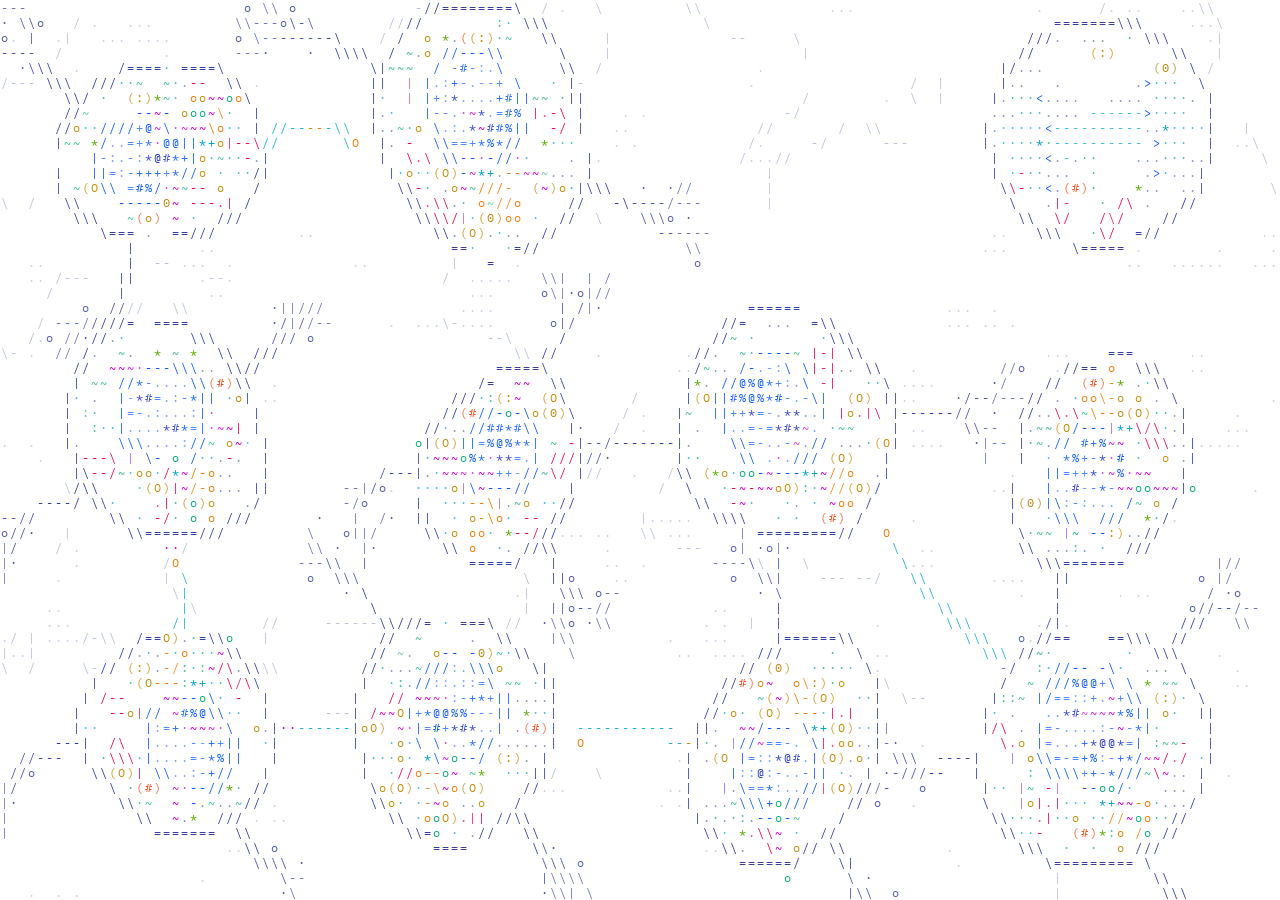
==== commit 503d45e0: "Refine profile layout and background" ====
--- a/assets/backgrounds/cells.html
+++ b/assets/backgrounds/cells.html
@@ -144,13 +144,13 @@
   const GLYPHS = " .:-=+*#%@·o0O|/\\~()ACGU<>v^T";
   const GI = {}; [...GLYPHS].forEach((c, i) => GI[c] = i);
   const RAMP = [..." .:-=+*#%@"].map(c => GI[c]);
-  const ALPHAS = [0.4, 0.62, 0.84, 1];
+  const ALPHAS = [0.55, 0.72, 0.88, 1];
 
   // ---------- palettes (light / dark), 'FG' and 'MUTED' resolve to theme ----------
   const PAL = {
     cell: {
-      dark:  ["#D6DEFF", "#3D7BFF", "#8FB8FF", "#22F59A", "#FF3D7F", "#FFAA1F", "#FFEA3D", "#1FD6F0", "#7680A8", "#FF6A2B", "#FFF1B8", "#B8FF3D", "#B48CFF", "#3A4570", "#FF4FE6", "#A3E635"],
-      light: ["#2E3A80", "#1D4ED8", "#1E3A8A", "#059669", "#E11D48", "#D97706", "#A16207", "#0891B2", "#8089AA", "#EA580C", "#A68A1C", "#4D9F0C", "#7C3AED", "#C9CEE0", "#C026D3", "#65A30D"]
+      dark:  ["#D6DEFF", "#3D7BFF", "#8FB8FF", "#22F59A", "#FF3D7F", "#FFAA1F", "#FFEA3D", "#1FD6F0", "#8F9DCC", "#FF6A2B", "#FFF1B8", "#B8FF3D", "#B48CFF", "#5365A8", "#FF4FE6", "#A3E635"],
+      light: ["#303F9F", "#0D5BFF", "#2436C7", "#00A878", "#F00652", "#F07A00", "#C48A00", "#00A6C9", "#6170A9", "#F4511E", "#B8860B", "#58B000", "#7A35F5", "#9AA8D0", "#D000D6", "#6FAE00"]
     }
   };
   const MEM = 0, NUC = 1, NUCL = 2, ER = 3, MITO = 4, GOL = 5, VES = 6, MT = 7, CYT = 8, LYS = 9, LIP = 10, PER = 11, ACT = 12, ECM = 13, MRNA = 14, ASTRO = 15;
